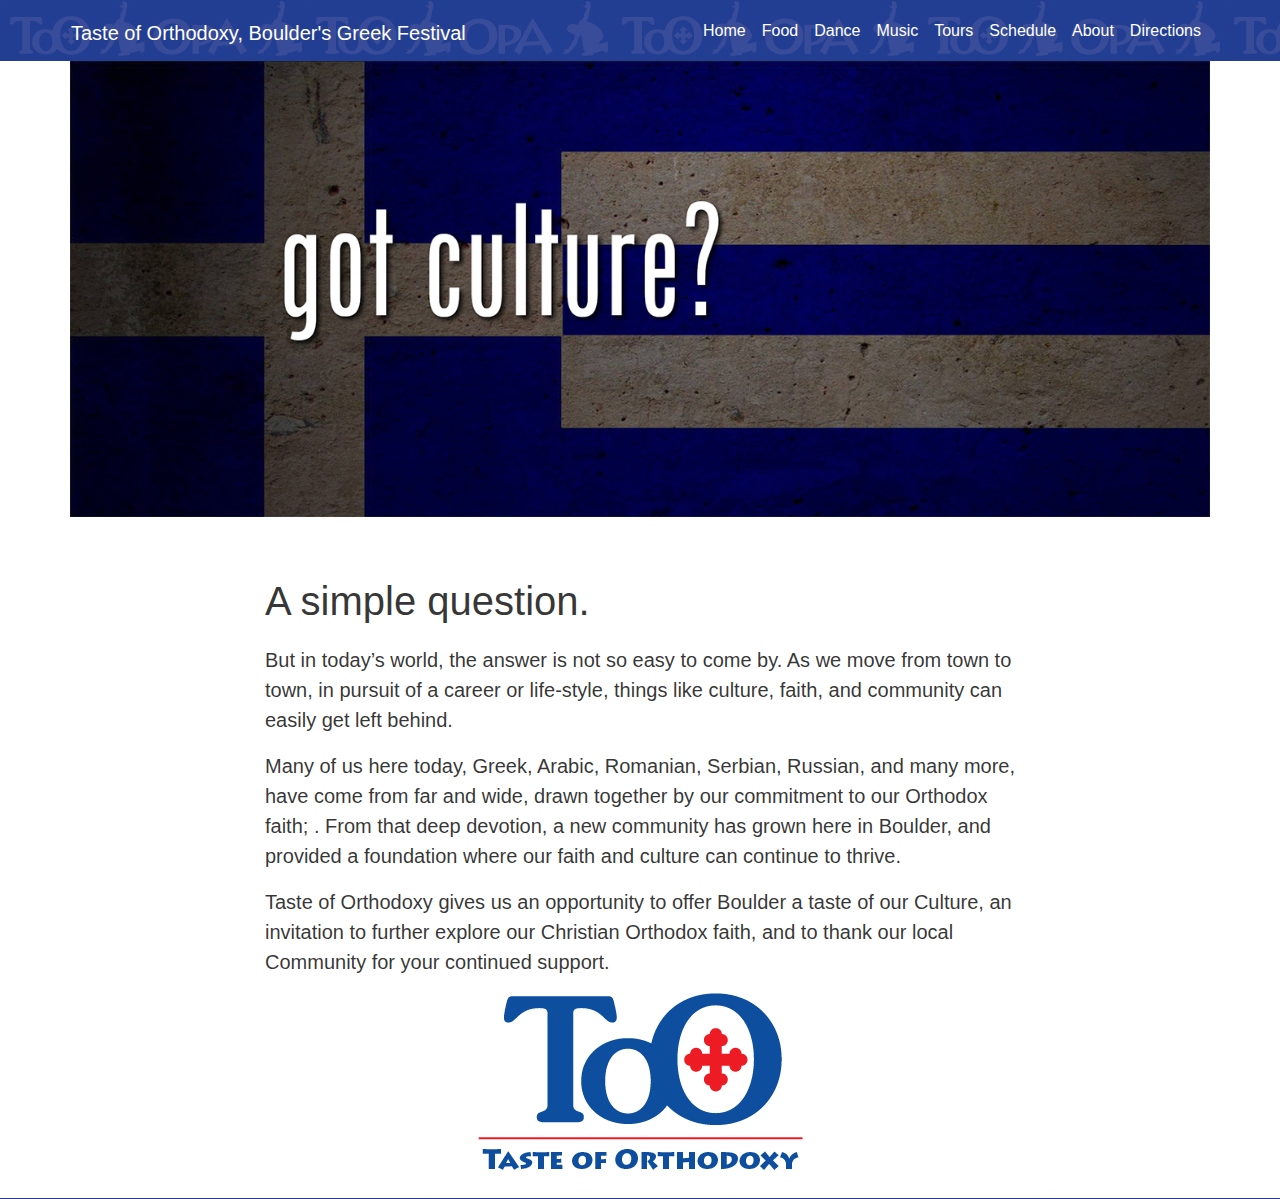
==== about.html @ 41afbd33 "Add files via upload" ====
<!doctype html>
<html>
<head>
    <meta charset="utf-8">
    <meta name="keywords" content="">
    <meta name="description" content="">
    <meta name="viewport" content="width=device-width, initial-scale=1.0, viewport-fit=cover">
    <link rel="shortcut icon" type="image/png" href="favicon.png">
    
	<link rel="stylesheet" type="text/css" href="./css/bootstrap.min.css?8290">
	<link rel="stylesheet" type="text/css" href="style.css?2933">
	<link rel="stylesheet" type="text/css" href="./css/font-awesome.min.css">
	
    <title>About Taste of Orthodoxy, Boulder's Greek Festival</title>


    
<!-- Analytics -->
 
<!-- Analytics END -->
    
</head>
<body>

<!-- Preloader -->
<div id="page-loading-blocs-notifaction" class="page-preloader"></div>
<!-- Preloader END -->


<!-- Main container -->
<div class="page-container">
    
<!-- bloc-0 -->
<div class="bloc bg-ToO-bkg d-bloc bg-repeat" id="bloc-0">
	<div class="container ">
		<div class="row">
			<div class="col">
				<nav class="navbar navbar-light row navbar-expand-lg" role="navigation">
					<a class="navbar-brand link-style" href="index.html">Taste of Orthodoxy, Boulder's Greek Festival</a>
					<button id="nav-toggle" type="button" class="ml-auto ui-navbar-toggler navbar-toggler border-0 p-0 my-nav-list" data-toggle="collapse" data-target=".navbar-16308" aria-expanded="false" aria-label="Toggle navigation">
						<span class="navbar-toggler-icon"></span>
					</button>
					<div class="collapse navbar-collapse navbar-16308">
						<ul class="site-navigation nav navbar-nav ml-auto">
							<li class="nav-item my-nav-list">
								<a href="index.html" class="nav-link">Home</a>
							</li>
							<li class="nav-item my-nav-list">
								<a href="menu.html" class="nav-link a-btn">Food</a>
							</li>
							<li class="nav-item my-nav-list">
								<a href="dance.html" class="a-btn nav-link">Dance</a>
							</li>
							<li class="nav-item my-nav-list">
								<a href="music.html" class="a-btn nav-link">Music</a>
							</li>
							<li class="nav-item my-nav-list">
								<a href="tours.html" class="a-btn nav-link">Tours</a>
							</li>
							<li class="nav-item my-nav-list">
								<a href="schedule.html" class="nav-link a-btn">Schedule</a>
							</li>
							<li class="nav-item my-nav-list">
								<a href="about.html" class="nav-link">About</a>
							</li>
							<li class="nav-item my-nav-list">
							</li>
							<li class="nav-item my-nav-list">
								<a href="directions.html" class="nav-link">Directions</a>
							</li>
						</ul>
					</div>
				</nav>
			</div>
		</div>
	</div>
</div>
<!-- bloc-0 END -->

<!-- bloc-4 -->
<div class="bloc l-bloc none" id="bloc-4">
	<div class="container ">
		<div class="row">
			<div class="col-12">
				<div id="carousel-21604" class="carousel slide" data-ride="carousel">
					<ol class="carousel-indicators hide-indicators">
						<li data-target="#carousel-21604" data-slide-to="0" class="active">
						</li>
						<li data-target="#carousel-21604" data-slide-to="1">
						</li>
					</ol>
					<div class="carousel-inner" role="listbox">
						<div class="carousel-item active">
							<img class="d-inline-block w-100" alt="slide 1" src="img/about-got-culture.jpg" />
							<div class="carousel-caption">
							</div>
						</div>
						<div class="carousel-item">
							<img alt="slide 2" class="d-inline-block w-100" src="img/about-carl-thanks.jpg" />
							<div class="carousel-caption">
							</div>
						</div>
					</div><a class="carousel-nav-controls carousel-control-prev" href="#carousel-21604" role="button" data-slide="prev"><span class="fa fa-chevron-left"></span><span class="sr-only">Previous</span></a><a class="carousel-nav-controls carousel-control-next" href="#carousel-21604" role="button" data-slide="next"><span class="fa fa-chevron-right"></span><span class="sr-only">Next</span></a>
				</div>
			</div>
		</div>
	</div>
</div>
<!-- bloc-4 END -->

<!-- bloc-6 -->
<div class="bloc l-bloc" id="bloc-6">
	<div class="container bloc-sm">
		<div class="row">
			<div class="offset-md-1 col-md-10 col-sm-10 offset-sm-1 col-lg-8 offset-lg-2">
				<h2 class="mg-md btn-resize-mode h2-style">
					A simple question.
				</h2>
				<p class="p-style">
					<span></span>But in today&rsquo;s world, the answer is not so easy to come by. As we move from town to town, in pursuit of a career or life-style, things like culture, faith, and community can easily get left behind.
				</p>
				<p class="p-style">
					Many of us here today, Greek, Arabic, Romanian, Serbian, Russian, and many more, have come from far and wide, drawn together by our commitment to our Orthodox faith; . From that deep devotion, a new community has grown here in Boulder, and provided a foundation where our faith and culture can continue to thrive.
				</p>
				<p class="p-style">
					Taste of Orthodoxy gives us an opportunity to offer Boulder a taste of our Culture, an invitation to further explore our Christian Orthodox faith, and to thank our local Community for your continued support.
				</p><img src="img/lazyload-ph.png" data-src="img/ToO_type.png" class="img-fluid mx-auto d-block lazyload" alt="ToO_type" />
			</div>
		</div>
	</div>
</div>
<!-- bloc-6 END -->

<!-- ScrollToTop Button -->
<a class="bloc-button btn btn-d scrollToTop" onclick="scrollToTarget('1',this)"><span class="fa fa-chevron-up"></span></a>
<!-- ScrollToTop Button END-->


<!-- bloc-20 -->
<div class="bloc bgc-3677 bg-ToO-bkg d-bloc bg-repeat" id="bloc-20">
	<div class="container ">
		<div class="row">
			<div class="col">
				<div class="text-center">
					<a href="https://facebook.com/tasteoforthodoxy"><span class="fa fa-facebook-official icon-md"></span></a>
				</div>
			</div>
			<div class="col">
				<div class="text-center">
					<a href="https://twitter.com/BouldrGreekFest"><span class="fa fa-twitter icon-md"></span></a>
				</div>
			</div>
			<div class="col align-self-center">
				<div class="text-center">
					<a href="https://www.instagram.com/explore/tags/tasteoforthodoxy/"><span class="fa fa-instagram icon-md"></span></a>
				</div>
			</div>
			<div class="col">
				<div class="text-center">
					<a href="http://stspeterandpaulboulder.org/about-us/contact"><span class="fa fa-envelope-o icon-md"></span></a>
				</div>
			</div>
		</div>
		<div class="row">
			<div class="col">
				<p class="p-white text-lg-center text-center">
					Sts. Peter &amp; Paul<br>Greek Orthodox Church<br>5640 Jay Road, Bouder, CO 80301<br>
				</p>
				<p class="p-white text-lg-center text-center">
					303-581-1434<br>stspeterandpaulboulder@gmail.com<br>
				</p>
			</div>
		</div>
	</div>
</div>
<!-- bloc-20 END -->

</div>
<!-- Main container END -->
    

<script src="./js/jquery-3.5.1.min.js?4925"></script>
<script src="./js/bootstrap.bundle.min.js?6424"></script>
<script src="./js/blocs.min.js?2568"></script>
<script src="./js/lazysizes.min.js" defer></script>
<!-- Additional JS END -->


</body>
</html>
---- style.css ----
/*-----------------------------------------------------------------------------------
	    ToO-Website_2021
        Built with Blocs
-----------------------------------------------------------------------------------*/
 
body{
	margin:0;
	padding:0;
    background:#FFFFFF;
    overflow-x:hidden;
    -webkit-font-smoothing: antialiased;
    -moz-osx-font-smoothing: grayscale;
}
.page-container{overflow:hidden;} /* Prevents unwanted scroll space when scroll FX used. */
a,button{transition: background .3s ease-in-out;outline: none!important;} /* Prevent ugly blue glow on chrome and safari */
a:hover{text-decoration: none; cursor:pointer;}


/* Preloader */

.page-preloader{position: fixed;top: 0;bottom: 0;width: 100%;z-index:100000;background:#FFFFFF url("img/pageload-spinner.gif") no-repeat center center;animation-name: preloader-fade;animation-delay: 2s;animation-duration: 0.5s;animation-fill-mode: both;}
@keyframes preloader-fade {0% {opacity: 1;visibility: visible;}100% {opacity: 0;visibility: hidden;}}

/* = Blocs
-------------------------------------------------------------- */

.bloc{
	width:100%;
	clear:both;
	background: 50% 50% no-repeat;
	padding:0 50px;
	-webkit-background-size: cover;
	-moz-background-size: cover;
	-o-background-size: cover;
	background-size: cover;
	position:relative;
	display:flex;
}
.bloc .container{
	padding-left:0;
	padding-right:0;
}


/* Sizes */

.bloc-sm{
	padding:20px 50px;
}


/* Background Styles */

.bg-center,.bg-l-edge,.bg-r-edge,.bg-t-edge,.bg-b-edge,.bg-tl-edge,.bg-bl-edge,.bg-tr-edge,.bg-br-edge,.bg-repeat{
	-webkit-background-size: auto!important;
	-moz-background-size: auto!important;
	-o-background-size: auto!important;
	background-size: auto!important;
}
.bg-center{
	-webkit-background-size: auto;
}
.bg-repeat{
	background:repeat;
}


/* Dark theme */

.d-bloc{
	color:rgba(255,255,255,.7);
}
.d-bloc button:hover{
	color:rgba(255,255,255,.9);
}
.d-bloc .icon-round,.d-bloc .icon-square,.d-bloc .icon-rounded,.d-bloc .icon-semi-rounded-a,.d-bloc .icon-semi-rounded-b{
	border-color:rgba(255,255,255,.9);
}
.d-bloc .divider-h span{
	border-color:rgba(255,255,255,.2);
}
.d-bloc .a-btn,.d-bloc .navbar a, .d-bloc a .icon-sm, .d-bloc a .icon-md, .d-bloc a .icon-lg, .d-bloc a .icon-xl, .d-bloc h1 a, .d-bloc h2 a, .d-bloc h3 a, .d-bloc h4 a, .d-bloc h5 a, .d-bloc h6 a, .d-bloc p a{
	color:rgba(255,255,255,.6);
}
.d-bloc .a-btn:hover,.d-bloc .navbar a:hover,.d-bloc a:hover .icon-sm, .d-bloc a:hover .icon-md, .d-bloc a:hover .icon-lg, .d-bloc a:hover .icon-xl, .d-bloc h1 a:hover, .d-bloc h2 a:hover, .d-bloc h3 a:hover, .d-bloc h4 a:hover, .d-bloc h5 a:hover, .d-bloc h6 a:hover, .d-bloc p a:hover{
	color:rgba(255,255,255,1);
}
.d-bloc .navbar-toggle .icon-bar{
	background:rgba(255,255,255,1);
}
.d-bloc .btn-wire,.d-bloc .btn-wire:hover{
	color:rgba(255,255,255,1);
	border-color:rgba(255,255,255,1);
}
.d-bloc .card{
	color:rgba(0,0,0,.5);
}
.d-bloc .card button:hover{
	color:rgba(0,0,0,.7);
}
.d-bloc .card icon{
	border-color:rgba(0,0,0,.7);
}
.d-bloc .card .divider-h span{
	border-color:rgba(0,0,0,.1);
}
.d-bloc .card .a-btn{
	color:rgba(0,0,0,.6);
}
.d-bloc .card .a-btn:hover{
	color:rgba(0,0,0,1);
}
.d-bloc .card .btn-wire, .d-bloc .card .btn-wire:hover{
	color:rgba(0,0,0,.7);
	border-color:rgba(0,0,0,.3);
}


/* Light theme */

.d-bloc .card,.l-bloc{
	color:rgba(0,0,0,.5);
}
.d-bloc .card button:hover,.l-bloc button:hover{
	color:rgba(0,0,0,.7);
}
.l-bloc .icon-round,.l-bloc .icon-square,.l-bloc .icon-rounded,.l-bloc .icon-semi-rounded-a,.l-bloc .icon-semi-rounded-b{
	border-color:rgba(0,0,0,.7);
}
.d-bloc .card .divider-h span,.l-bloc .divider-h span{
	border-color:rgba(0,0,0,.1);
}
.d-bloc .card .a-btn,.l-bloc .a-btn,.l-bloc .navbar a,.l-bloc a .icon-sm, .l-bloc a .icon-md, .l-bloc a .icon-lg, .l-bloc a .icon-xl, .l-bloc h1 a, .l-bloc h2 a, .l-bloc h3 a, .l-bloc h4 a, .l-bloc h5 a, .l-bloc h6 a, .l-bloc p a{
	color:rgba(0,0,0,.6);
}
.d-bloc .card .a-btn:hover,.l-bloc .a-btn:hover,.l-bloc .navbar a:hover, .l-bloc a:hover .icon-sm, .l-bloc a:hover .icon-md, .l-bloc a:hover .icon-lg, .l-bloc a:hover .icon-xl, .l-bloc h1 a:hover, .l-bloc h2 a:hover, .l-bloc h3 a:hover, .l-bloc h4 a:hover, .l-bloc h5 a:hover, .l-bloc h6 a:hover, .l-bloc p a:hover{
	color:rgba(0,0,0,1);
}
.l-bloc .navbar-toggle .icon-bar{
	color:rgba(0,0,0,.6);
}
.d-bloc .card .btn-wire,.d-bloc .card .btn-wire:hover,.l-bloc .btn-wire,.l-bloc .btn-wire:hover{
	color:rgba(0,0,0,.7);
	border-color:rgba(0,0,0,.3);
}


/* = NavBar
-------------------------------------------------------------- */

.hero .hero-nav{
	padding-left:inherit;
	padding-right:inherit;
}
/* Handle Multi Level Navigation */.navbar-light .navbar-nav .nav-link {
	color: rgb(64, 64, 64);
}
.btco-menu li > a {
	padding: 10px 15px;
	color: #000;
}
.btco-menu .active a:focus,.btco-menu li a:focus ,.navbar > .show > a:focus{
	background: transparent;
	outline: 0;
}
.dropdown-menu .show > .dropdown-toggle::after{
	transform: rotate(-90deg);
}

/* = Bric adjustment margins
-------------------------------------------------------------- */

.mg-clear{
	margin:0;
}
.mg-sm{
	margin-top:10px;
	margin-bottom:5px;
}
.mg-md{
	margin-top:10px;
	margin-bottom:20px;
}

/* = Buttons
-------------------------------------------------------------- */

.btn-d,.btn-d:hover,.btn-d:focus{
	color:#FFF;
	background:rgba(0,0,0,.3);
}

/* Prevent ugly blue glow on chrome and safari */
button{
	outline: none!important;
}


/* = Icons
-------------------------------------------------------------- */
.icon-md{
	font-size:30px!important;
}




.card-sq, .card-sq .card-header, .card-sq .card-footer{
	border-radius:0;
}
.card-rd{
	border-radius:30px;
}
.card-rd .card-header{
	border-radius:29px 29px 0 0;
}
.card-rd .card-footer{
	border-radius:0 0 29px 29px;
}




.hide-indicators{
	display:none;
}


/* ScrollToTop button */

.scrollToTop{
	width:40px;
	height:40px;
	position:fixed;
	bottom:20px;
	right:20px;
	opacity: 0;
	z-index: 500;
	transition: all .3s ease-in-out;
}
.scrollToTop span{
	margin-top: 6px;
}
.showScrollTop{
	font-size: 14px;
	opacity: 1;
}

/* = Custom Styling
-------------------------------------------------------------- */

h1,h2,h3,h4,h5,h6,p,label,.btn,a{
	font-family:"Helvetica";
	color:rgba(0,0,0,0.8)!important;
}
h1,h2,h3,h4,h5,h6,p,label,.btn,a:hover{
}
h1,h2,h3,h4,h5,h6,p,label,.btn,a:active{
}
.container{
	;
}
.h2-style{
	font-size:40px;
	padding-top:30px;
}
.h2-hero{
	opacity:0.8;
	color:#0B4F9E!important;
	font-weight:600;
	line-height:60px;
	font-family:"Lato";
	text-align:center;
	font-size:40px;
	box-shadow:0px 0px 0px #000000;
	margin:0px 0px 0px 0px;
	padding:0px 0px 0px 0px;
}
.h3-style{
	font-size:30px;
}
.h4-hero{
	font-size:30px;
	line-height:30px;
	text-shadow:2px 2px 8px #000000;
	color:rgba(255,255,255,0.8)!important;
	margin-top:30px;
}
.h6-style{
	font-family:"PT Sans Narrow";
	font-weight:400;
	color:#FFFFFF!important;
	opacity:1.0;
	font-size:120px;
	text-indent:50px;
	margin:0px 0px 100px 0px;
}
.p-style{
	width:100%;
	font-size:20px;
}
.p-white{
	color:#FFFFFF!important;
}
.button{
	background-position:center center;
	border-style:solid;
	width:190px;
	height:30px;
	line-height:15px;
	color:#FEFFFE!important;
	text-shadow:2px 2px 8px #000000;
	font-size:18px;
	float:none;
	background-color:rgba(0,0,0,0.2);
	font-weight:500;
	text-transform:none;
	text-align:center;
}
.img-too{
	width:325px;
	margin-top:50px;
	height:185px;
}
.html-widget-0-style{
	width:100%;
}
.my-menu-col{
	;
}
.my-nav-list a{
	color:#FFFFFF!important;
}
.my-nav-list a:hover{
	color:#FF0000!important;
}
.my-nav-list a:active{
	color:#FF0000!important;
}
.link-style{
	color:#FFFFFF!important;
	padding-top:10px;
}
.link-style:hover{
	color:#FF0000!important;
}
.link-style:active{
	color:#FF0000!important;
}
.footer-link{
	color:#FFFFFF!important;
}
.h1-hero{
	font-weight:900;
	font-size:125px;
	color:rgba(0,0,0,0.90)!important;
	line-height:110px;
	padding-left:65px;
}
.h1-opa{
	line-height:0px;
	font-style:italic;
	color:rgba(255,0,0,0.2)!important;
	padding-right:45px;
	font-size:200px;
	font-family:"Abril Fatface";
}
.column-cube{
	padding:10px 10px 10px 10px;
}
.h4-cube{
	font-size:21px;
	color:rgba(0,0,0,0.9)!important;
	width:90%;
}
.img-cube{
	margin:0px 0px 0px 0px;
	padding:0px 0px 0px 0px;
}
.img-dance{
	width:100%;
}
.p-bloc-20-style{
	width:100%;
}
p{
}
.h4-faith{
	font-size:32px;
}
.p-faith{
	color:#FEFFFE!important;
}

/* = Colour
-------------------------------------------------------------- */


/* Bloc image backgrounds */

.bg-ToO-bkg{
	background-image:url("img/ToO_bkg.jpg");
}
.bg-Zorba-girls{
	background-image:url("img/Zorba_girls.jpg");
}



/* = Mobile adjustments 
-------------------------------------------------------------- */
@media (max-width: 1024px)
{
    .bloc{
        padding-left: 20px; 
        padding-right: 20px;  
    }
    .bloc.full-width-bloc, .bloc-tile-2.full-width-bloc .container, .bloc-tile-3.full-width-bloc .container, .bloc-tile-4.full-width-bloc .container{
        padding-left: 0; 
        padding-right: 0;  
    }
}
@media (max-width: 991px)
{
    .container{width:100%;}
    .page-container{overflow: hidden;position: relative;} /* Prevent unwanted side scroll on mobile */
    .bloc{padding-left: constant(safe-area-inset-left);padding-right: constant(safe-area-inset-right);} /* iPhone X Notch Support*/
    .bloc-group, .bloc-group .bloc{display:block;width:100%;}
}
@media (max-width: 767px)
{
    .page-container{
        overflow: hidden;
        position:relative;
    }
    .bloc-tile-2 .container, .bloc-tile-3 .container, .bloc-tile-4 .container{
        padding-left:0;padding-right:0;
    }
    .a-block{
        padding:0 10px;
    }
    .btn-dwn{
       display:none; 
    }
    .voffset{
        margin-top:5px;
    }
    .voffset-md{
        margin-top:20px;
    }
    .voffset-lg{
        margin-top:30px;
    }
    form{
        padding:5px;
    }
    .close-lightbox{
        display:inline-block;
    }
    .blocsapp-device-iphone5{
	   background-size: 216px 425px;
	   padding-top:60px;
	   width:216px;
	   height:425px;
    }
    .blocsapp-device-iphone5 img{
	   width: 180px;
	   height: 320px;
    }
}

@media (max-width: 991px){
	.h2-hero{
		font-size:50px;
		line-height:50px;
		margin:0px 0px 0px 0px;
		padding:0px 0px 0px 20px;
	}
	.button{
		text-shadow:2px 2px 8px #000000;
		background-position:right center;
		text-align:center;
		display:block;
	}
	.h6-style{
		margin-bottom:60px;
		font-size:120px;
	}
	.mt-md-0{
	}
	.mt-md-4{
	}
	.column-cube-left{
		width:50%;
	}
	.img-rectangle-right{
		;
	}
	.h4-hero{
		padding-left:20px;
	}
	.h1-hero{
		font-size:90px;
		padding-left:20px;
		line-height:70px;
	}
	.img-too{
		width:600px;
		margin-top:100px;
		border-radius:0px 0px 0px 0px;
	}
	.img-too-type-n-style{
		width:60px;
	}
	.h1-opa{
		font-size:150px;
		font-family:"Abril Fatface";
		font-weight:900;
	}
	.h3-style{
		font-size:26px;
		margin:0px 0px 0px 0px;
		padding:0px 0px 0px 0px;
	}
	.h4-cube{
		font-size:22px;
		width:100%;
	}
	.column-cube{
		padding:5px 5px 5px 5px;
	}
	.h2-style{
		width:100%;
		padding-top:20px;
	}
	.img-dance{
		width:100%;
	}
	.h2-faith{
		font-size:38px;
	}
	.img-cube{
		margin-top:10px;
	}
	.h4-dance{
		font-size:22px;
	}
	.h4-faith{
		font-size:28px;
	}
	
}

@media (max-width: 767px){
	.h4-hero{
		font-size:27px;
	}
	.h2-hero{
		font-size:37px;
		line-height:20px;
	}
	.h6-style{
		font-size:90px;
	}
	.column-cube-left{
		width:100%;
	}
	.h3-style{
		padding-right:20px;
		padding-left:20px;
		font-size:24px;
		margin-top:15px;
	}
	.h1-opa{
		color:rgba(255,0,0,0.3)!important;
		font-size:120px;
		text-align:right;
	}
	.h4-cube{
		text-align:left;
		width:100%;
		font-size:19px;
	}
	.img-cube{
		width:100%;
		margin:0px 0px 0px 0px;
	}
	.button{
		background-position:left center;
	}
	.h2-style{
		margin-top:0px;
		padding-top:20px;
	}
	.h4-dance{
		font-size:20px;
	}
	.h2-faith{
		font-size:28px;
	}
	.p-white{
	}
	.h3-dance{
		font-size:24px;
	}
	.h4-style{
		opacity:0.6;
		font-size:18px;
	}
	
}

@media (max-width: 575px){
	.h2-hero{
		font-size:20px;
		line-height:24px;
		width:100%;
	}
	.h4-hero{
		font-size:20px;
		line-height:25px;
	}
	.footer-link{
		text-align:center;
	}
	.h6-style{
		font-size:70px;
	}
	.mt-1{
	}
	.h2-style{
		font-size:30px;
		padding-top:10px;
	}
	.p-style{
		font-size:18px;
	}
	.link-style{
		font-size:14px;
		width:100%;
	}
	.h4-dance{
		line-height:20px;
		font-size:20px;
	}
	.h3-dance{
		font-size:24px;
	}
	.h3-music{
		font-size:25px;
	}
	.h2-faith{
		font-size:24px;
	}
	.h4-faith{
	}
	.h3-style{
		;
	}
	.h1-hero{
		font-size:60px;
		line-height:50px;
	}
	.column-cube{
		text-align:center;
	}
	.h2-dance{
		font-size:28px;
	}
	
}
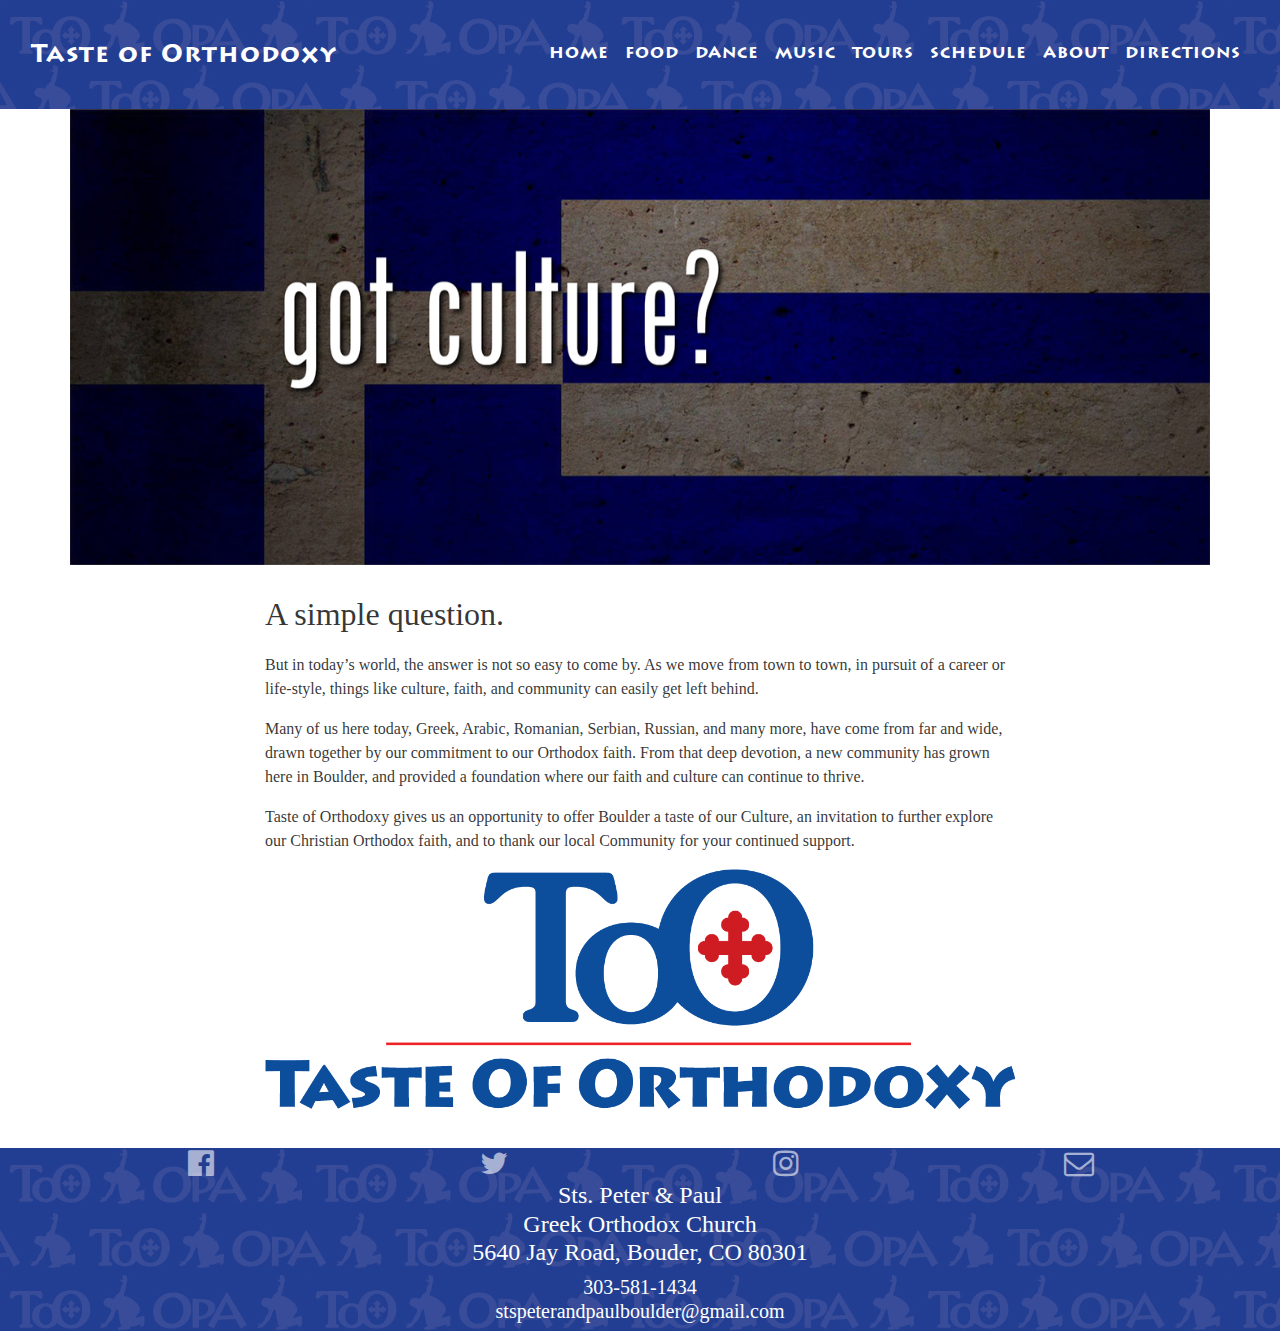
==== commit 7aad7d28: "Add files via upload" ====
--- a/about.html
+++ b/about.html
@@ -7,10 +7,10 @@
     <meta name="viewport" content="width=device-width, initial-scale=1.0, viewport-fit=cover">
     <link rel="shortcut icon" type="image/png" href="favicon.png">
     
-	<link rel="stylesheet" type="text/css" href="./css/bootstrap.min.css?8290">
-	<link rel="stylesheet" type="text/css" href="style.css?2933">
+	<link rel="stylesheet" type="text/css" href="./css/bootstrap.min.css?7662">
+	<link rel="stylesheet" type="text/css" href="style.css?2884">
 	<link rel="stylesheet" type="text/css" href="./css/font-awesome.min.css">
-	
+	<link href='https://fonts.googleapis.com/css?family=Lato:100,300,400,700,900&display=swap&subset=latin,latin-ext' rel='stylesheet' type='text/css'>
     <title>About Taste of Orthodoxy, Boulder's Greek Festival</title>
 
 
@@ -31,42 +31,40 @@
 <div class="page-container">
     
 <!-- bloc-0 -->
-<div class="bloc bg-ToO-bkg d-bloc bg-repeat" id="bloc-0">
-	<div class="container ">
+<div class="bloc bg-ToO-bkg d-bloc bg-repeat full-width-bloc" id="bloc-0">
+	<div class="container bloc-sm">
 		<div class="row">
 			<div class="col">
-				<nav class="navbar navbar-light row navbar-expand-lg" role="navigation">
-					<a class="navbar-brand link-style" href="index.html">Taste of Orthodoxy, Boulder's Greek Festival</a>
-					<button id="nav-toggle" type="button" class="ml-auto ui-navbar-toggler navbar-toggler border-0 p-0 my-nav-list" data-toggle="collapse" data-target=".navbar-16308" aria-expanded="false" aria-label="Toggle navigation">
+				<nav class="navbar navbar-light row navbar-expand-md" role="navigation">
+					<a class="navbar-brand link-style " href="index.html">Taste of Orthodoxy</a>
+					<button id="nav-toggle" type="button" class="ml-auto ui-navbar-toggler navbar-toggler border-0 p-0" data-toggle="collapse" data-target=".navbar-14450" aria-expanded="false" aria-label="Toggle navigation">
 						<span class="navbar-toggler-icon"></span>
 					</button>
-					<div class="collapse navbar-collapse navbar-16308">
-						<ul class="site-navigation nav navbar-nav ml-auto">
-							<li class="nav-item my-nav-list">
-								<a href="index.html" class="nav-link">Home</a>
+					<div class="collapse navbar-collapse navbar-14450">
+						<ul class="site-navigation nav navbar-nav ml-auto my-nav-list">
+							<li class="nav-item">
+								<a href="index.html" class="nav-link">HOME</a>
 							</li>
-							<li class="nav-item my-nav-list">
-								<a href="menu.html" class="nav-link a-btn">Food</a>
+							<li class="nav-item">
+								<a href="menu.html" class="nav-link">FOOD</a>
 							</li>
-							<li class="nav-item my-nav-list">
-								<a href="dance.html" class="a-btn nav-link">Dance</a>
+							<li class="nav-item">
+								<a href="dance.html" class="nav-link">DANCE</a>
 							</li>
-							<li class="nav-item my-nav-list">
-								<a href="music.html" class="a-btn nav-link">Music</a>
+							<li class="nav-item">
+								<a href="music.html" class="nav-link">MUSIC</a>
 							</li>
-							<li class="nav-item my-nav-list">
-								<a href="tours.html" class="a-btn nav-link">Tours</a>
+							<li class="nav-item">
+								<a href="tours.html" class="nav-link">TOURS</a>
 							</li>
-							<li class="nav-item my-nav-list">
-								<a href="schedule.html" class="nav-link a-btn">Schedule</a>
+							<li class="nav-item">
+								<a href="schedule.html" class="nav-link">SCHEDULE</a>
 							</li>
-							<li class="nav-item my-nav-list">
-								<a href="about.html" class="nav-link">About</a>
+							<li class="nav-item">
+								<a href="about.html" class="nav-link">ABOUT</a>
 							</li>
-							<li class="nav-item my-nav-list">
-							</li>
-							<li class="nav-item my-nav-list">
-								<a href="directions.html" class="nav-link">Directions</a>
+							<li class="nav-item">
+								<a href="directions.html" class="nav-link">DIRECTIONS</a>
 							</li>
 						</ul>
 					</div>
@@ -113,18 +111,18 @@
 	<div class="container bloc-sm">
 		<div class="row">
 			<div class="offset-md-1 col-md-10 col-sm-10 offset-sm-1 col-lg-8 offset-lg-2">
-				<h2 class="mg-md btn-resize-mode h2-style">
+				<h2 class="mg-md btn-resize-mode">
 					A simple question.
 				</h2>
-				<p class="p-style">
+				<p>
 					<span></span>But in today&rsquo;s world, the answer is not so easy to come by. As we move from town to town, in pursuit of a career or life-style, things like culture, faith, and community can easily get left behind.
 				</p>
-				<p class="p-style">
-					Many of us here today, Greek, Arabic, Romanian, Serbian, Russian, and many more, have come from far and wide, drawn together by our commitment to our Orthodox faith; . From that deep devotion, a new community has grown here in Boulder, and provided a foundation where our faith and culture can continue to thrive.
+				<p>
+					Many of us here today, Greek, Arabic, Romanian, Serbian, Russian, and many more, have come from far and wide, drawn together by our commitment to our Orthodox faith. From that deep devotion, a new community has grown here in Boulder, and provided a foundation where our faith and culture can continue to thrive.
 				</p>
-				<p class="p-style">
+				<p>
 					Taste of Orthodoxy gives us an opportunity to offer Boulder a taste of our Culture, an invitation to further explore our Christian Orthodox faith, and to thank our local Community for your continued support.
-				</p><img src="img/lazyload-ph.png" data-src="img/ToO_type.png" class="img-fluid mx-auto d-block lazyload" alt="ToO_type" />
+				</p><img src="img/lazyload-ph.png" data-src="img/ToO_type-large.png" class="img-fluid mx-auto d-block lazyload" alt="ToO_type" />
 			</div>
 		</div>
 	</div>
@@ -163,12 +161,12 @@
 		</div>
 		<div class="row">
 			<div class="col">
-				<p class="p-white text-lg-center text-center">
+				<h4 class="text-lg-center my-h4 white">
 					Sts. Peter &amp; Paul<br>Greek Orthodox Church<br>5640 Jay Road, Bouder, CO 80301<br>
-				</p>
-				<p class="p-white text-lg-center text-center">
+				</h4>
+				<h5 class="text-lg-center white">
 					303-581-1434<br>stspeterandpaulboulder@gmail.com<br>
-				</p>
+				</h5>
 			</div>
 		</div>
 	</div>
@@ -179,9 +177,9 @@
 <!-- Main container END -->
     
 
-<script src="./js/jquery-3.5.1.min.js?4925"></script>
-<script src="./js/bootstrap.bundle.min.js?6424"></script>
-<script src="./js/blocs.min.js?2568"></script>
+<script src="./js/jquery-3.5.1.min.js?6076"></script>
+<script src="./js/bootstrap.bundle.min.js?6917"></script>
+<script src="./js/blocs.min.js?6400"></script>
 <script src="./js/lazysizes.min.js" defer></script>
 <!-- Additional JS END -->
 
--- a/style.css
+++ b/style.css
@@ -21,6 +21,33 @@
 .page-preloader{position: fixed;top: 0;bottom: 0;width: 100%;z-index:100000;background:#FFFFFF url("img/pageload-spinner.gif") no-repeat center center;animation-name: preloader-fade;animation-delay: 2s;animation-duration: 0.5s;animation-fill-mode: both;}
 @keyframes preloader-fade {0% {opacity: 1;visibility: visible;}100% {opacity: 0;visibility: hidden;}}
 
+/* my fonts ---------------------------- */
+
+@font-face {
+   font-family: LithosExtraLight;
+   src: url(fonts/LithosPro-ExtraLight.otf);
+}
+
+@font-face {
+   font-family: LithosLight;
+   src: url(fonts/LithosPro-Light.otf);
+}
+
+@font-face {
+   font-family: LithosRegular;
+   src: url(fonts/LithosPro-Regular.otf);
+}
+
+@font-face {
+   font-family: LithosBold;
+   src: url(fonts/LithosPro-Bold.otf);
+}
+
+@font-face {
+   font-family: LithosBlack;
+   src: url(fonts/LithosPro-Black.otf);
+}
+
 /* = Blocs
 -------------------------------------------------------------- */
 
@@ -48,6 +75,26 @@
 	padding:20px 50px;
 }
 
+/* = Full Width Blocs 
+-------------------------------------------------------------- */
+
+.full-width-bloc{
+	padding-left:0;
+	padding-right:0;
+}
+.full-width-bloc .row{
+	margin-left:0;
+	margin-right:0;
+}
+.full-width-bloc .container{
+	width:100%;
+	max-width:100%!important;
+}
+.full-width-bloc .carousel img{
+	width:100%;
+	height:auto;
+}
+
 
 /* Background Styles */
 
@@ -57,9 +104,6 @@
 	-o-background-size: auto!important;
 	background-size: auto!important;
 }
-.bg-center{
-	-webkit-background-size: auto;
-}
 .bg-repeat{
 	background:repeat;
 }
@@ -142,6 +186,12 @@
 .d-bloc .card .btn-wire,.d-bloc .card .btn-wire:hover,.l-bloc .btn-wire,.l-bloc .btn-wire:hover{
 	color:rgba(0,0,0,.7);
 	border-color:rgba(0,0,0,.3);
+}
+
+/* Row Margin Offsets */
+
+.voffset{
+	margin-top:30px;
 }
 
 
@@ -250,8 +300,9 @@
 -------------------------------------------------------------- */
 
 h1,h2,h3,h4,h5,h6,p,label,.btn,a{
-	font-family:"Helvetica";
-	color:rgba(0,0,0,0.8)!important;
+	font-family: myFirstFont;
+	src: url(fonts/LithosPro-Light.otf);
+	color:rgba(0,0,0,0.80)!important;
 }
 h1,h2,h3,h4,h5,h6,p,label,.btn,a:hover{
 }
@@ -260,47 +311,21 @@
 .container{
 	;
 }
-.h2-style{
-	font-size:40px;
-	padding-top:30px;
-}
-.h2-hero{
+.my-h2{
 	opacity:0.8;
-	color:#0B4F9E!important;
-	font-weight:600;
-	line-height:60px;
-	font-family:"Lato";
+	color:#B8232A!important;
+	font-weight:900;
+	line-height:45px;
+	font-family: LithosRegular;
 	text-align:center;
-	font-size:40px;
-	box-shadow:0px 0px 0px #000000;
+	font-size:35px;
+	float:none;
+	overflow:visible;
+	text-decoration:none;
+	text-transform:none;
+	letter-spacing:1px;
 	margin:0px 0px 0px 0px;
-	padding:0px 0px 0px 0px;
-}
-.h3-style{
-	font-size:30px;
-}
-.h4-hero{
-	font-size:30px;
-	line-height:30px;
-	text-shadow:2px 2px 8px #000000;
-	color:rgba(255,255,255,0.8)!important;
-	margin-top:30px;
-}
-.h6-style{
-	font-family:"PT Sans Narrow";
-	font-weight:400;
-	color:#FFFFFF!important;
-	opacity:1.0;
-	font-size:120px;
-	text-indent:50px;
-	margin:0px 0px 100px 0px;
-}
-.p-style{
-	width:100%;
-	font-size:20px;
-}
-.p-white{
-	color:#FFFFFF!important;
+	padding:10px 10px 10px 10px;
 }
 .button{
 	background-position:center center;
@@ -317,29 +342,31 @@
 	text-transform:none;
 	text-align:center;
 }
-.img-too{
-	width:325px;
-	margin-top:50px;
-	height:185px;
-}
-.html-widget-0-style{
-	width:100%;
-}
-.my-menu-col{
-	;
+.my-nav-list{
+	font-family: LithosLight;
+	color:#FEFFFE!important;
+	font-size:16px;
+	font-family:"Lato";
+	font-weight:300;
+	letter-spacing:1px;
 }
 .my-nav-list a{
+	font-family: LithosBold;
 	color:#FFFFFF!important;
 }
 .my-nav-list a:hover{
+	font-family: LithosBold;
 	color:#FF0000!important;
 }
 .my-nav-list a:active{
 	color:#FF0000!important;
 }
 .link-style{
+	font-family: LithosBold;
 	color:#FFFFFF!important;
 	padding-top:10px;
+	font-size:25px;
+	letter-spacing:1px;
 }
 .link-style:hover{
 	color:#FF0000!important;
@@ -347,48 +374,24 @@
 .link-style:active{
 	color:#FF0000!important;
 }
-.footer-link{
-	color:#FFFFFF!important;
-}
-.h1-hero{
+.img-cube{
+	width:100%;
+	margin:0px 0px 0px 0px;
+	padding:10px 10px 10px 10px;
+}
+.img-too{
+	width:100%;
+	padding-top:40px;
+}
+.my-h3{
+	font-family: LithosBold;
+	font-size:40px;
+	letter-spacing:1px;
+	line-height:40px;
 	font-weight:900;
-	font-size:125px;
-	color:rgba(0,0,0,0.90)!important;
-	line-height:110px;
-	padding-left:65px;
-}
-.h1-opa{
-	line-height:0px;
-	font-style:italic;
-	color:rgba(255,0,0,0.2)!important;
-	padding-right:45px;
-	font-size:200px;
-	font-family:"Abril Fatface";
-}
-.column-cube{
-	padding:10px 10px 10px 10px;
-}
-.h4-cube{
-	font-size:21px;
-	color:rgba(0,0,0,0.9)!important;
-	width:90%;
-}
-.img-cube{
-	margin:0px 0px 0px 0px;
-	padding:0px 0px 0px 0px;
-}
-.img-dance{
-	width:100%;
-}
-.p-bloc-20-style{
-	width:100%;
-}
-p{
-}
-.h4-faith{
-	font-size:32px;
-}
-.p-faith{
+	color:#B8232A!important;
+}
+.white{
 	color:#FEFFFE!important;
 }
 
@@ -470,11 +473,11 @@
 }
 
 @media (max-width: 991px){
-	.h2-hero{
-		font-size:50px;
-		line-height:50px;
-		margin:0px 0px 0px 0px;
-		padding:0px 0px 0px 20px;
+	.my-h2{
+		font-size:44px;
+		text-align:center;
+		line-height:30px;
+		padding-top:10px;
 	}
 	.button{
 		text-shadow:2px 2px 8px #000000;
@@ -482,190 +485,56 @@
 		text-align:center;
 		display:block;
 	}
-	.h6-style{
-		margin-bottom:60px;
-		font-size:120px;
-	}
-	.mt-md-0{
-	}
-	.mt-md-4{
-	}
-	.column-cube-left{
-		width:50%;
-	}
-	.img-rectangle-right{
-		;
-	}
-	.h4-hero{
-		padding-left:20px;
-	}
-	.h1-hero{
-		font-size:90px;
-		padding-left:20px;
-		line-height:70px;
+	.img-cube{
+		padding:5px 5px 5px 5px;
 	}
 	.img-too{
-		width:600px;
-		margin-top:100px;
-		border-radius:0px 0px 0px 0px;
-	}
-	.img-too-type-n-style{
-		width:60px;
-	}
-	.h1-opa{
-		font-size:150px;
-		font-family:"Abril Fatface";
-		font-weight:900;
-	}
-	.h3-style{
-		font-size:26px;
-		margin:0px 0px 0px 0px;
-		padding:0px 0px 0px 0px;
-	}
-	.h4-cube{
-		font-size:22px;
-		width:100%;
-	}
-	.column-cube{
-		padding:5px 5px 5px 5px;
-	}
-	.h2-style{
-		width:100%;
-		padding-top:20px;
-	}
-	.img-dance{
-		width:100%;
-	}
-	.h2-faith{
-		font-size:38px;
-	}
-	.img-cube{
-		margin-top:10px;
-	}
-	.h4-dance{
-		font-size:22px;
-	}
-	.h4-faith{
-		font-size:28px;
+		padding-bottom:0px;
+		padding-top:10px;
 	}
 	
+	/* MD Row Margin Offsets */
+	.voffset-clear-md{
+		margin-top:0;
+	}
+	
 }
 
 @media (max-width: 767px){
-	.h4-hero{
-		font-size:27px;
-	}
-	.h2-hero{
-		font-size:37px;
+	.my-h2{
 		line-height:20px;
-	}
-	.h6-style{
-		font-size:90px;
-	}
-	.column-cube-left{
-		width:100%;
-	}
-	.h3-style{
-		padding-right:20px;
-		padding-left:20px;
-		font-size:24px;
-		margin-top:15px;
-	}
-	.h1-opa{
-		color:rgba(255,0,0,0.3)!important;
-		font-size:120px;
-		text-align:right;
-	}
-	.h4-cube{
-		text-align:left;
-		width:100%;
-		font-size:19px;
+		font-size:40px;
 	}
 	.img-cube{
 		width:100%;
 		margin:0px 0px 0px 0px;
+		padding:5px 5px 5px 5px;
 	}
 	.button{
 		background-position:left center;
 	}
-	.h2-style{
-		margin-top:0px;
-		padding-top:20px;
-	}
-	.h4-dance{
-		font-size:20px;
-	}
-	.h2-faith{
-		font-size:28px;
-	}
-	.p-white{
-	}
-	.h3-dance{
-		font-size:24px;
-	}
-	.h4-style{
-		opacity:0.6;
-		font-size:18px;
+	.img-too{
+		margin-bottom:0px;
+		padding-bottom:0px;
 	}
 	
 }
 
 @media (max-width: 575px){
-	.h2-hero{
-		font-size:20px;
+	.my-h2{
+		font-size:25px;
 		line-height:24px;
+		padding-left:0px;
+		margin-left:0px;
 		width:100%;
-	}
-	.h4-hero{
-		font-size:20px;
-		line-height:25px;
-	}
-	.footer-link{
-		text-align:center;
-	}
-	.h6-style{
-		font-size:70px;
-	}
-	.mt-1{
-	}
-	.h2-style{
-		font-size:30px;
-		padding-top:10px;
-	}
-	.p-style{
-		font-size:18px;
 	}
 	.link-style{
 		font-size:14px;
 		width:100%;
 	}
-	.h4-dance{
-		line-height:20px;
-		font-size:20px;
-	}
-	.h3-dance{
-		font-size:24px;
-	}
-	.h3-music{
-		font-size:25px;
-	}
-	.h2-faith{
-		font-size:24px;
-	}
-	.h4-faith{
-	}
-	.h3-style{
-		;
-	}
-	.h1-hero{
-		font-size:60px;
-		line-height:50px;
-	}
-	.column-cube{
-		text-align:center;
-	}
-	.h2-dance{
-		font-size:28px;
+	.img-cube{
+		margin:0px 0px 0px 0px;
+		padding:0px 0px 0px 0px;
 	}
 	
 }
